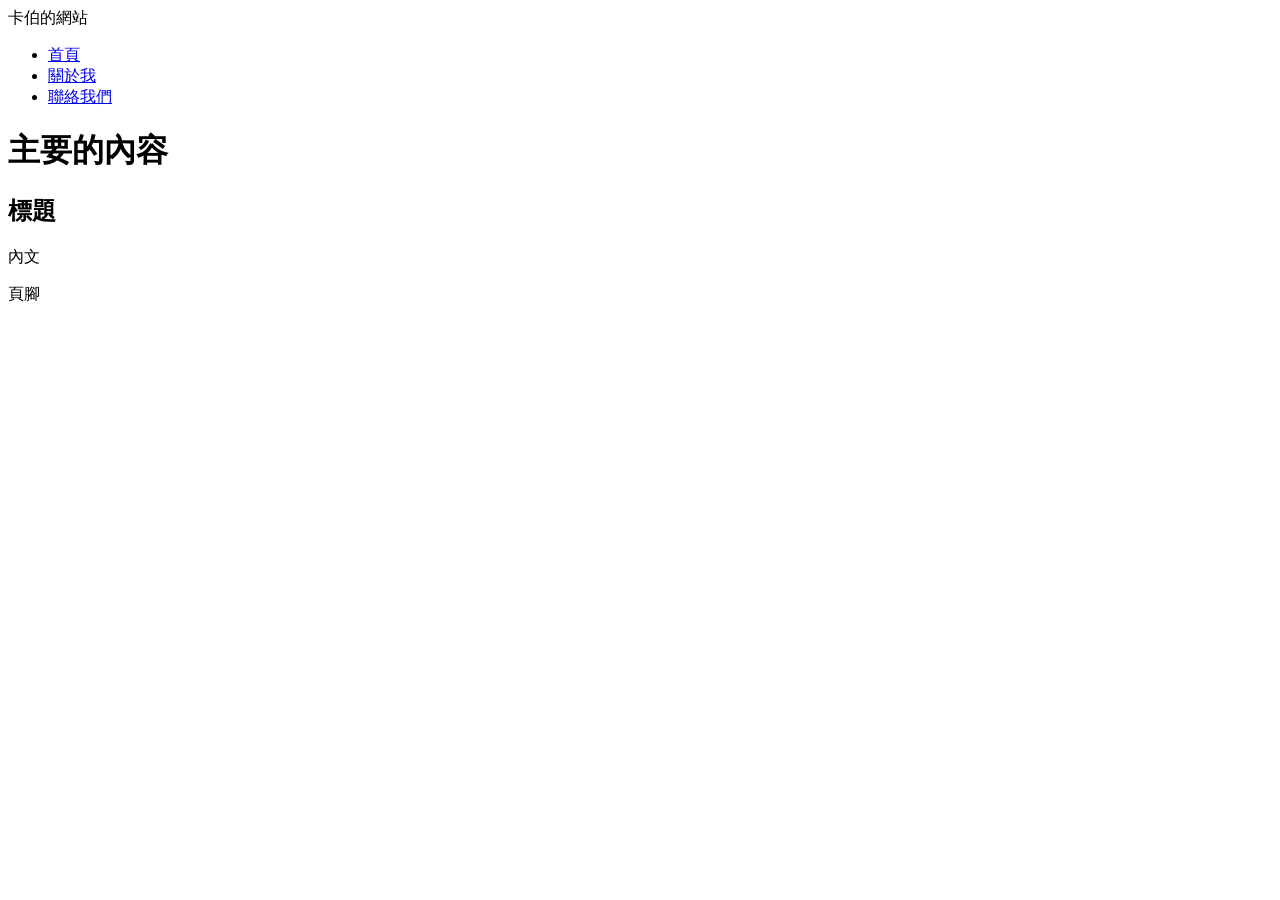
==== index.html @ 0fb3ade0 "Updates" ====
<!DOCTYPE html>
<html lang="en">
  <head>
    <meta charset="UTF-8" />
    <meta http-equiv="X-UA-Compatible" content="IE=edge" />
    <meta name="viewport" content="width=device-width, initial-scale=1.0" />
    <title>index</title>
    <script type="module" crossorigin src="/web-20250718/assets/main--idJjvcQ.js"></script>
    <link rel="stylesheet" crossorigin href="/web-20250718/assets/main-CLNYGv4C.css">
  </head>
  <body>
    卡伯的網站
    <nav>
  <ul>
    <li><a href="./index.html">首頁</a></li>
    <li><a href="./about.html">關於我</a></li>
    <li><a href="./contactUs.html">聯絡我們</a></li>
  </ul>
</nav>

    <main>
      <h1>主要的內容</h1>
      <div class="box"></div>
      <div class="box box-2"></div>
      <div class="box box-3"></div>

      <div class="card blue">
        <h2>標題</h2>
        <p>內文</p>
      </div>
    </main>

    <footer>
  頁腳
</footer>

  </body>
</html>
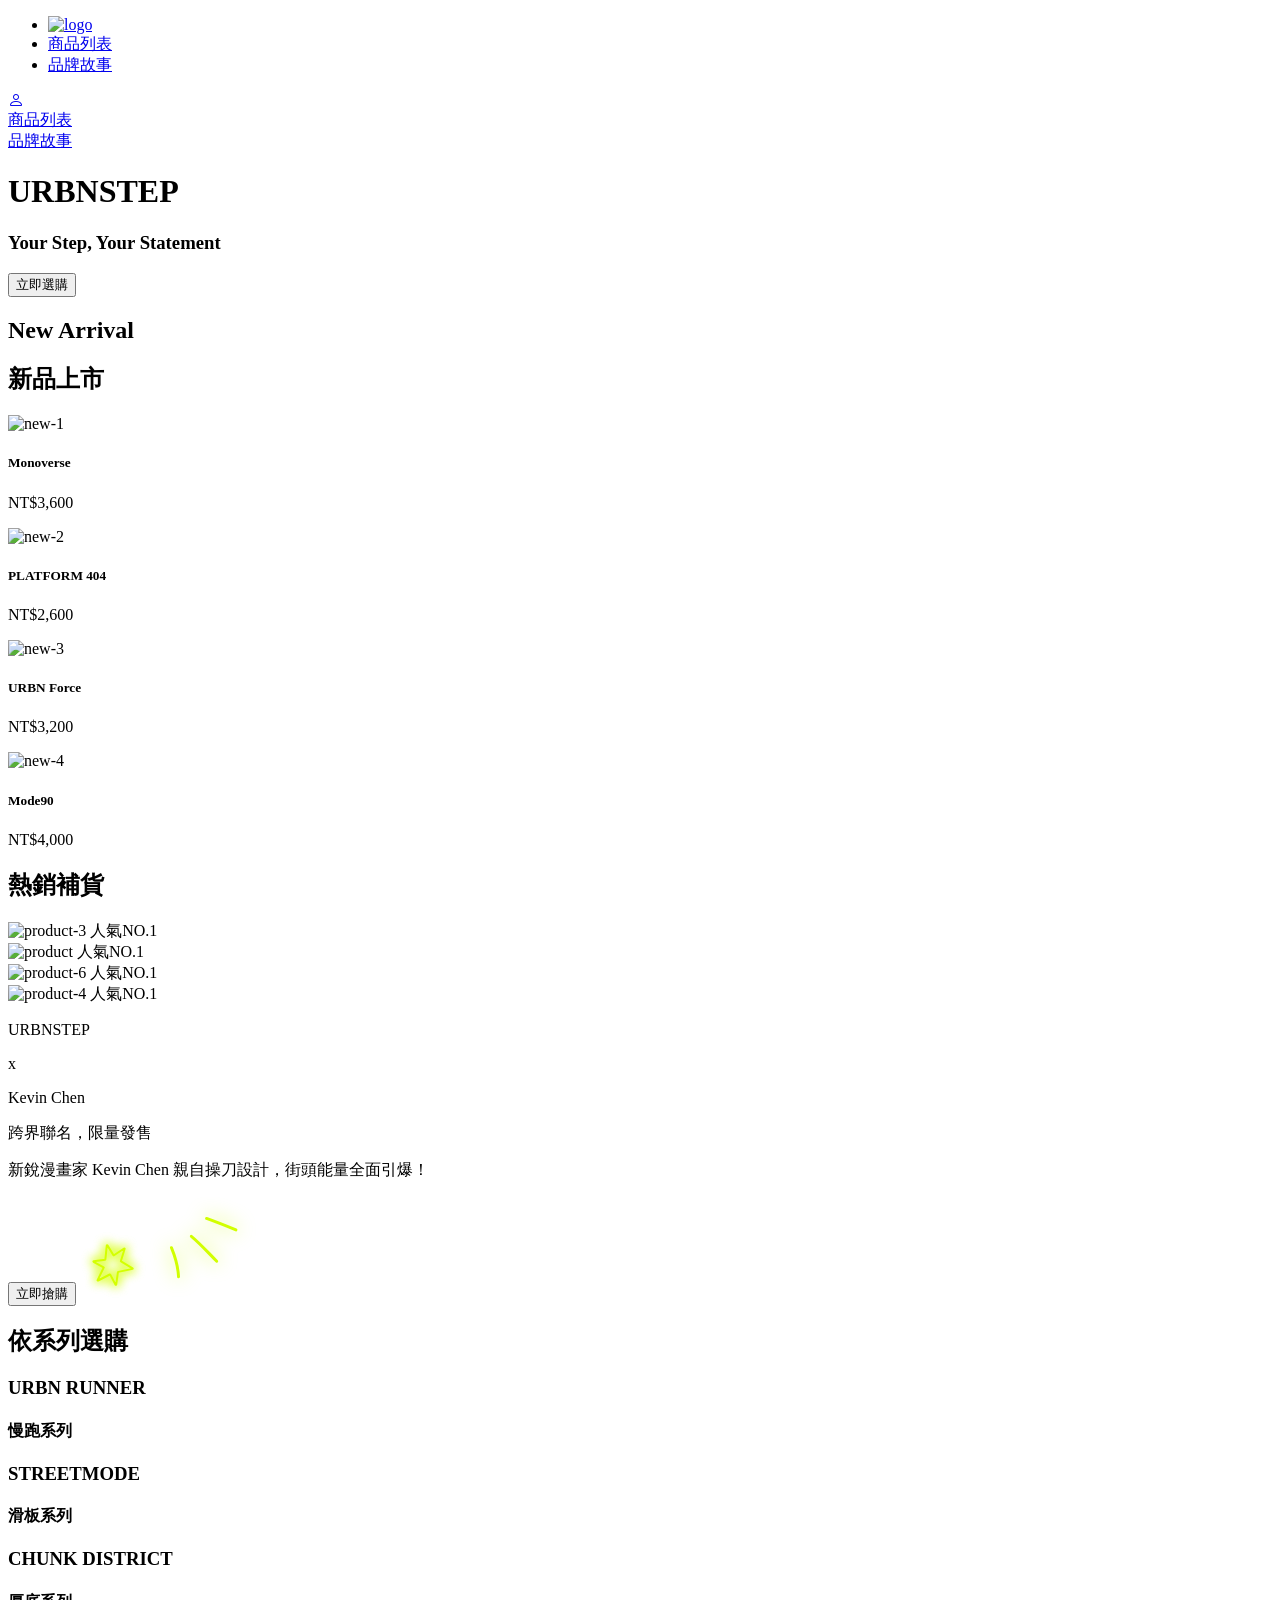
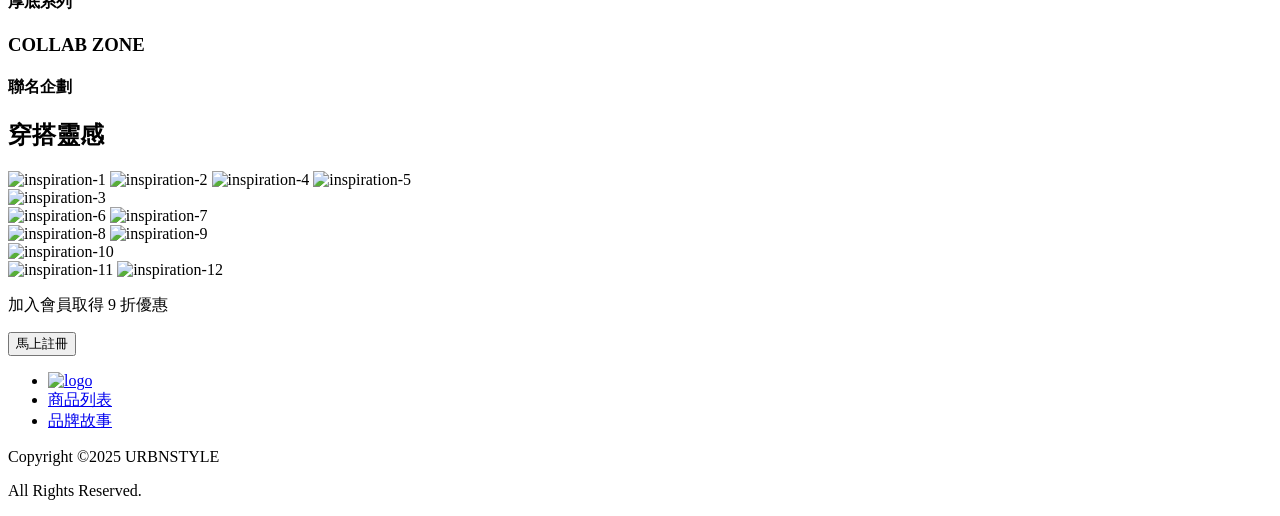
==== commit 09680629: "Updates" ====
--- a/index.html
+++ b/index.html
@@ -4,35 +4,229 @@
     <meta charset="UTF-8" />
     <meta http-equiv="X-UA-Compatible" content="IE=edge" />
     <meta name="viewport" content="width=device-width, initial-scale=1.0" />
-    <title>index</title>
-    <script type="module" crossorigin src="/web-20250718/assets/main--idJjvcQ.js"></script>
-    <link rel="stylesheet" crossorigin href="/web-20250718/assets/main-CLNYGv4C.css">
+    <title>首頁</title>
+    <script type="module" crossorigin src="/2025_week3-vite2/assets/main-CuCCaWo5.js"></script>
+    <link rel="stylesheet" crossorigin href="/2025_week3-vite2/assets/main-BG8jkCWv.css">
   </head>
   <body>
-    卡伯的網站
-    <nav>
-  <ul>
-    <li><a href="./index.html">首頁</a></li>
-    <li><a href="./about.html">關於我</a></li>
-    <li><a href="./contactUs.html">聯絡我們</a></li>
-  </ul>
-</nav>
-
-    <main>
-      <h1>主要的內容</h1>
-      <div class="box"></div>
-      <div class="box box-2"></div>
-      <div class="box box-3"></div>
-
-      <div class="card blue">
-        <h2>標題</h2>
-        <p>內文</p>
-      </div>
-    </main>
-
-    <footer>
-  頁腳
-</footer>
+
+    <link rel="stylesheet" href="https://cdn.jsdelivr.net/npm/bootstrap-icons@1.13.1/font/bootstrap-icons.min.css">
+
+<div class="container">
+        <nav class="d-flex align-center justify-between">
+            <ul class="py-16 py-sm-12 d-flex align-center">
+                <li>
+                    <a class="nav-logo me-48" href="index.html" target="_blank"><img src="/2025_week3-vite2/assets/logo-RhEl2I3y.svg" alt="logo"></a>
+                </li>
+                <li class="d-sm-none">
+                    <a class="me-40 py-12" href="products.html" target="_blank">商品列表</a></li>
+                <li class="d-sm-none">
+                    <a class="py-12" href="story.html" target="_blank">品牌故事</a></li>
+            </ul>
+            <a href="#"><i class="py-12 bi bi-person"></i></a>
+        </nav>
+ </div>
+
+<div class="container">
+    <div class="row-md text-center">
+        <div class="col-md-2">
+            <a class="d-none d-sm-block bg-primary-200 py-12" href="products.html" target="_blank">商品列表</a></li>
+        </div>
+        <div class="col-md-2">
+            <a class="d-none d-sm-block bg-primary-100 py-12" href="story.html" target="_blank">品牌故事</a></li>
+        </div>
+    </div>
+</div>
+<div class="banner-head">
+    <div class="banner-text">
+        <h1 class="display-1 display-2-md mb-16 mb-md-8 text-neutral-white">URBNSTEP</h1>
+        <h3 class="h3 h5-md mb-48 mb-md-32 text-neutral-white text-nowrap">Your Step, Your Statement</h3>
+        <button type="button" class="btn btn-green">立即選購</button>
+    </div>
+</div>
+<section class="container py-64 py-md-40">
+    <div class="text-center mb-32 mb-md-24">
+        <h2 class="display-2 h2-md mb-12 mb-md-8">New Arrival</h2>
+        <h2 class="h2 h4-md">新品上市</h2>
+    </div>
+    <div class="row row-md">
+        <div class="col-6 col-md-2">
+            <div class="card mb-40 mb-md-24">
+                <img class="mb-12 mb-md-8" src="/2025_week3-vite2/assets/new-1-DFuFJpu2.png" alt="new-1">
+                    <h5 class="h5 h6-md">Monoverse</h5>
+                    <p>NT$3,600</p>
+                </img>
+            </div>
+        </div>
+        <div class="col-6 col-md-2">
+            <div class="card mb-40 mb-md-24">
+                <img class="mb-12 mb-md-8" src="/2025_week3-vite2/assets/new-2-BCvgVdcV.png" alt="new-2">
+                    <h5 class="h5 h6-md">PLATFORM 404</h5>
+                    <p>NT$2,600</p>
+                </img>
+            </div>
+        </div>
+        <div class="col-6 col-md-2">
+            <div class="card">
+                <img class="mb-12 mb-md-8" src="/2025_week3-vite2/assets/new-3-DlHP5xvf.png" alt="new-3">
+                    <h5 class="h5 h6-md">URBN Force</h5>
+                    <p>NT$3,200</p>
+                </img>
+            </div>
+        </div>
+        <div class="col-6 col-md-2">
+            <div class="card">
+                <img class="mb-12 mb-md-8" src="/2025_week3-vite2/assets/new-4-1hP52Cz7.png" alt="new-4">
+                    <h5 class="h5 h6-md">Mode90</h5>
+                    <p>NT$4,000</p>
+                </img>
+            </div>
+        </div>
+    </div>
+</section>
+<section class="container py-64 py-md-40">
+    <h2 class="h2 h4-md mb-16">熱銷補貨</h2>
+    <div class="row row-md-flow overflow-md-auto">
+    <div class="col-3 px-md-8 w-md-300 flex-md-shrink0">
+        <div class="card-popular">
+            <img src="/2025_week3-vite2/assets/product-3-AxvEbKOW.png" alt="product-3">
+            <span class="tag-popular">人氣NO.1</span>
+        </div>
+    </div>
+    <div class="col-3 px-md-8 w-md-300 flex-md-shrink0">
+        <div class="card-popular">
+            <img src="/2025_week3-vite2/assets/product-ByIiOSCa.png" alt="product">
+            <span class="tag-popular">人氣NO.1</span>
+        </div>
+    </div>
+    <div class="col-3 px-md-8 w-md-300 flex-md-shrink0">
+        <div class="card-popular">
+            <img src="/2025_week3-vite2/assets/product-6-D5PaxBWx.png" alt="product-6">
+            <span class="tag-popular">人氣NO.1</span>
+        </div>
+    </div>
+    <div class="col-3 px-md-8 w-md-300 flex-md-shrink0">
+        <div class="card-popular">
+            <img src="/2025_week3-vite2/assets/product-4-CqyUCYzf.png" alt="product-4">
+            <span class="tag-popular">人氣NO.1</span>
+        </div>
+    </div>
+    </div>
+
+</section>
+<div class="banner-co text-center py-48 py-md-24  position-relative">
+    <div class="d-flex justify-center flex-md-column mb-16">
+        <p class="display-2 h2-md text-neutral-white mb-md-8">URBNSTEP</p>
+        <p class="h1 h3-md mx-24 text-primary-300 mb-mb-8">x</p>
+        <p class="display-2 h2-md text-neutral-white mb-md-16">Kevin Chen</p>
+    </div>
+    <p class="h2 h5-md text-neutral-white mb-32 mb-md-24">跨界聯名，限量發售</p>
+    <p class="text-20 h6-md text-neutral-500 mb-48 px-md-16 mb-md-32">新銳漫畫家 Kevin Chen 親自操刀設計，街頭能量全面引爆！</p>
+    <button type="button" class="btn btn-green">立即搶購</button>
+    <img class="star" src="data:image/svg+xml,%3csvg%20width='66'%20height='66'%20viewBox='0%200%2066%2066'%20fill='none'%20xmlns='http://www.w3.org/2000/svg'%3e%3cg%20filter='url(%23filter0_f_12008_13886)'%3e%3cpath%20d='M26.7724%2013.532L25.3662%2027.4297C25.3511%2027.5787%2025.2296%2027.6983%2025.0729%2027.7183L13.7243%2029.1696C13.4035%2029.2106%2013.3186%2029.6123%2013.5981%2029.7669L23.5412%2035.2677C23.6928%2035.3515%2023.7521%2035.5308%2023.6782%2035.6815L17.6019%2048.066C17.4639%2048.3473%2017.784%2048.6324%2018.0723%2048.4855L29.7974%2042.4996C29.9665%2042.4133%2030.1776%2042.4765%2030.2635%2042.6391L35.565%2052.6727C35.7153%2052.9572%2036.1639%2052.8854%2036.2071%2052.57L37.9056%2040.1498C37.924%2040.0153%2038.0294%2039.9061%2038.1694%2039.8767L52.4479%2036.874C52.7447%2036.8116%2052.8128%2036.4403%2052.5558%2036.287L41.0465%2029.424C40.9182%2029.3475%2040.8589%2029.1999%2040.901%2029.062L44.6436%2016.8139C44.7332%2016.5208%2044.3818%2016.285%2044.119%2016.462L33.9835%2023.2923C33.8208%2023.4019%2033.5938%2023.3561%2033.4926%2023.1932L27.4047%2013.3994C27.2373%2013.1302%2026.8038%2013.2212%2026.7724%2013.532Z'%20stroke='%23D4FF00'%20stroke-width='3'/%3e%3c/g%3e%3cg%20filter='url(%23filter1_f_12008_13886)'%3e%3cpath%20d='M26.7724%2013.532L25.3662%2027.4297C25.3511%2027.5787%2025.2296%2027.6983%2025.0729%2027.7183L13.7243%2029.1696C13.4035%2029.2106%2013.3186%2029.6123%2013.5981%2029.7669L23.5412%2035.2677C23.6928%2035.3515%2023.7521%2035.5308%2023.6782%2035.6815L17.6019%2048.066C17.4639%2048.3473%2017.784%2048.6324%2018.0723%2048.4855L29.7974%2042.4996C29.9665%2042.4133%2030.1776%2042.4765%2030.2635%2042.6391L35.565%2052.6727C35.7153%2052.9572%2036.1639%2052.8854%2036.2071%2052.57L37.9056%2040.1498C37.924%2040.0153%2038.0294%2039.9061%2038.1694%2039.8767L52.4479%2036.874C52.7447%2036.8116%2052.8128%2036.4403%2052.5558%2036.287L41.0465%2029.424C40.9182%2029.3475%2040.8589%2029.1999%2040.901%2029.062L44.6436%2016.8139C44.7332%2016.5208%2044.3818%2016.285%2044.119%2016.462L33.9835%2023.2923C33.8208%2023.4019%2033.5938%2023.3561%2033.4926%2023.1932L27.4047%2013.3994C27.2373%2013.1302%2026.8038%2013.2212%2026.7724%2013.532Z'%20stroke='%23D4FF00'%20stroke-width='3'/%3e%3c/g%3e%3cpath%20d='M26.7724%2013.532L25.3662%2027.4297C25.3511%2027.5787%2025.2296%2027.6983%2025.0729%2027.7183L13.7243%2029.1696C13.4035%2029.2106%2013.3186%2029.6123%2013.5981%2029.7669L23.5412%2035.2677C23.6928%2035.3515%2023.7521%2035.5308%2023.6782%2035.6815L17.6019%2048.066C17.4639%2048.3473%2017.784%2048.6324%2018.0723%2048.4855L29.7974%2042.4996C29.9665%2042.4133%2030.1776%2042.4765%2030.2635%2042.6391L35.565%2052.6727C35.7153%2052.9572%2036.1639%2052.8854%2036.2071%2052.57L37.9056%2040.1498C37.924%2040.0153%2038.0294%2039.9061%2038.1694%2039.8767L52.4479%2036.874C52.7447%2036.8116%2052.8128%2036.4403%2052.5558%2036.287L41.0465%2029.424C40.9182%2029.3475%2040.8589%2029.1999%2040.901%2029.062L44.6436%2016.8139C44.7332%2016.5208%2044.3818%2016.285%2044.119%2016.462L33.9835%2023.2923C33.8208%2023.4019%2033.5938%2023.3561%2033.4926%2023.1932L27.4047%2013.3994C27.2373%2013.1302%2026.8038%2013.2212%2026.7724%2013.532Z'%20stroke='%23D4FF00'%20stroke-width='2'/%3e%3cdefs%3e%3cfilter%20id='filter0_f_12008_13886'%20x='0.918457'%20y='0.741211'%20width='64.3027'%20height='64.6084'%20filterUnits='userSpaceOnUse'%20color-interpolation-filters='sRGB'%3e%3cfeFlood%20flood-opacity='0'%20result='BackgroundImageFix'/%3e%3cfeBlend%20mode='normal'%20in='SourceGraphic'%20in2='BackgroundImageFix'%20result='shape'/%3e%3cfeGaussianBlur%20stdDeviation='5.5'%20result='effect1_foregroundBlur_12008_13886'/%3e%3c/filter%3e%3cfilter%20id='filter1_f_12008_13886'%20x='0.918457'%20y='0.741211'%20width='64.3027'%20height='64.6084'%20filterUnits='userSpaceOnUse'%20color-interpolation-filters='sRGB'%3e%3cfeFlood%20flood-opacity='0'%20result='BackgroundImageFix'/%3e%3cfeBlend%20mode='normal'%20in='SourceGraphic'%20in2='BackgroundImageFix'%20result='shape'/%3e%3cfeGaussianBlur%20stdDeviation='5.5'%20result='effect1_foregroundBlur_12008_13886'/%3e%3c/filter%3e%3c/defs%3e%3c/svg%3e" alt="star">
+    <img class="sparkle" src="data:image/svg+xml,%3csvg%20width='107'%20height='101'%20viewBox='0%200%20107%20101'%20fill='none'%20xmlns='http://www.w3.org/2000/svg'%3e%3cpath%20d='M56.5204%2021.4447C66.4308%2025.0469%2076.181%2028.9198%2085.9276%2032.9321'%20stroke='%23D2FF01'%20stroke-width='2.93433'%20stroke-miterlimit='1.5'%20stroke-linecap='round'%20stroke-linejoin='round'/%3e%3cpath%20d='M41.3403%2039.2673C50.5561%2046.8512%2058.3486%2055.8527%2066.7269%2064.2858'%20stroke='%23D2FF01'%20stroke-width='2.93433'%20stroke-miterlimit='1.5'%20stroke-linecap='round'%20stroke-linejoin='round'/%3e%3cpath%20d='M21.438%2050.6704C25.2109%2059.9189%2028.0815%2069.8349%2028.5455%2079.8152'%20stroke='%23D2FF01'%20stroke-width='2.93433'%20stroke-miterlimit='1.5'%20stroke-linecap='round'%20stroke-linejoin='round'/%3e%3cg%20filter='url(%23filter0_f_12008_13892)'%3e%3cpath%20d='M56.5204%2021.4447C66.4308%2025.0469%2076.181%2028.9198%2085.9276%2032.9321'%20stroke='%23D2FF01'%20stroke-width='2.93433'%20stroke-miterlimit='1.5'%20stroke-linecap='round'%20stroke-linejoin='round'/%3e%3cpath%20d='M41.3403%2039.2683C50.5561%2046.8522%2058.3486%2055.8537%2066.7269%2064.2868'%20stroke='%23D2FF01'%20stroke-width='2.93433'%20stroke-miterlimit='1.5'%20stroke-linecap='round'%20stroke-linejoin='round'/%3e%3cpath%20d='M21.438%2050.6704C25.2109%2059.9189%2028.0815%2069.8349%2028.5455%2079.8152'%20stroke='%23D2FF01'%20stroke-width='2.93433'%20stroke-miterlimit='1.5'%20stroke-linecap='round'%20stroke-linejoin='round'/%3e%3c/g%3e%3cdefs%3e%3cfilter%20id='filter0_f_12008_13892'%20x='0.969971'%20y='0.977539'%20width='105.426'%20height='99.3047'%20filterUnits='userSpaceOnUse'%20color-interpolation-filters='sRGB'%3e%3cfeFlood%20flood-opacity='0'%20result='BackgroundImageFix'/%3e%3cfeBlend%20mode='normal'%20in='SourceGraphic'%20in2='BackgroundImageFix'%20result='shape'/%3e%3cfeGaussianBlur%20stdDeviation='9.5'%20result='effect1_foregroundBlur_12008_13892'/%3e%3c/filter%3e%3c/defs%3e%3c/svg%3e" alt="sparkle">
+</div>
+</div>
+<section class="container py-64 py-md-40">
+    <h2 class="h2 h4-md mb-16">依系列選購</h2>
+    <div class="row row-md">
+        <div class="col-3 col-md-2 mb-md-12">
+            <div class="card-product6">
+                <div class="card-product-text">
+                    <h3 class="h3 h6-md text-neutral-white mb-8">URBN RUNNER</h3>
+                    <h4 class="h4 h6-md text-neutral-white">慢跑系列</h4>
+                </div>
+            </div>
+        </div>
+        <div class="col-3 col-md-2 mb-md-12">
+            <div class="card-product11">
+                <div class="card-product-text">
+                    <h3 class="h3 h6-md text-neutral-white mb-8">STREETMODE</h3>
+                    <h4 class="h4 h6-md text-neutral-white">滑板系列</h4>
+                </div>
+            </div>
+        </div>
+        <div class="col-3 col-md-2">
+            <div class="card-product9 ">
+                <div class="card-product-text">
+                    <h3 class="h3 h6-md text-neutral-white mb-8">CHUNK DISTRICT</h3>
+                    <h4 class="h4 h6-md text-neutral-white">厚底系列</h4>
+                </div>
+            </div>
+        </div>
+        <div class="col-3 col-md-2">
+            <div class="card-product10">
+                <div class="card-product-text">
+                    <h3 class="h3 h6-md text-neutral-white mb-8">COLLAB ZONE</h3>
+                    <h4 class="h4 h6-md text-neutral-white">聯名企劃</h4>
+                </div>
+            </div>
+        </div>
+    </div>
+
+</section>
+<section class="container py-64 mb-48 py-md-40 mb-md-24"> 
+    <h2 class="h2 h4-md mb-16">穿搭靈感</h2>
+    <div class="wrap d-flex column-gap-8 columd-gap-md16  overflow-md-auto">
+        <div class="d-flex flex-column row-gap-8 w-66 d-md-contents">
+            <div class="d-flex column-gap-8 d-md-contents">
+                <img class="inspiration-img" src="/2025_week3-vite2/assets/inspiration-1-DfKNOocz.png" alt="inspiration-1">
+                <img class="inspiration-img" src="/2025_week3-vite2/assets/inspiration-2-BDjDmVQx.png" alt="inspiration-2">
+                <img class="inspiration-img" src="/2025_week3-vite2/assets/inspiration-4-CXnBlVsw.png" alt="inspiration-4">
+                <img class="inspiration-img" src="/2025_week3-vite2/assets/inspiration-5-DqqQzPWa.png" alt="inspiration-5">
+            </div>   
+            <div class="d-flex column-gap-8 d-md-contents">
+                <img class="inspiration-img" src="/2025_week3-vite2/assets/inspiration-3-DIOw8vX3.png" alt="inspiration-3">
+                <div class="d-flex flex-column row-gap-8 d-md-contents">
+                        <div class="d-flex column-gap-8 d-md-contents">
+                            <img class="inspiration-img" src="/2025_week3-vite2/assets/inspiration-6-Dk9lgMEe.png" alt="inspiration-6">
+                            <img class="inspiration-img" src="/2025_week3-vite2/assets/inspiration-7-ImmAd34h.png" alt="inspiration-7">
+                        </div>
+                        <div class="d-flex column-gap-8 d-md-contents">
+                            <img class="inspiration-img" src="/2025_week3-vite2/assets/inspiration-8-Ann8D3WO.png" alt="inspiration-8">
+                            <img class="inspiration-img" src="/2025_week3-vite2/assets/inspiration-9-PBbdk4I8.png" alt="inspiration-9">
+                        </div>
+                </div>
+            </div>
+        </div>
+        <div class="d-flex flex-column row-gap-8 w-33 d-md-contents">
+            <img class="inspiration-img" src="/2025_week3-vite2/assets/inspiration-10-BVOZ4J4I.png" alt="inspiration-10">
+            <div class="d-flex column-gap-8 d-md-contents">
+                <img class="inspiration-img" src="/2025_week3-vite2/assets/inspiration-11-DfL9ObnV.png" alt="inspiration-11">
+                <img class="inspiration-img" src="/2025_week3-vite2/assets/inspiration-12-DuuNx5Rt.png" alt="inspiration-12">
+            </div>
+        </div>
+    </div>
+</section>
+
+
+    <div class="coupon">
+        <div class="py-24 bg-primary-200 d-flex justify-center align-center">
+         <p class="h4 h5-sm me-24 me-sm-16">加入會員取得 9 折優惠</p>
+         <button class="btn btn-dark">馬上註冊</button>
+        </div>
+    </div>
+    <footer class="footer bg-neutral-100 py-64 py-sm-32">    
+        <div class="container">
+            <nav class="pb-24 mb-32 bb-line">
+                <ul class="py-16 py-sm-0 d-flex justify-between align-center d-sm-block">
+                <li class="mb-sm-8">
+                    <a class="nav-logo me-48" href="index.html" target="_blank"><img src="/2025_week3-vite2/assets/logo-RhEl2I3y.svg" alt="logo"></a>
+                </li>
+                <div class="d-flex align-center d-sm-block px-sm-12">
+                <li>
+                    <a class="me-40 mb-sm-4 py-12 d-md-block" href="products.html" target="_blank">商品列表</a></li>
+                <li>
+                    <a class="py-12 d-sm-block" href="story.html" target="_blank">品牌故事</a></li>
+                </div>
+                </ul>
+            </nav>
+        </div>
+        <div class="text-center">
+            <p class="footer-text">Copyright ©2025 URBNSTYLE</p>
+            <p class="footer-text">All Rights Reserved.</p>
+        </div>  
+    </footer>  
 
   </body>
 </html>
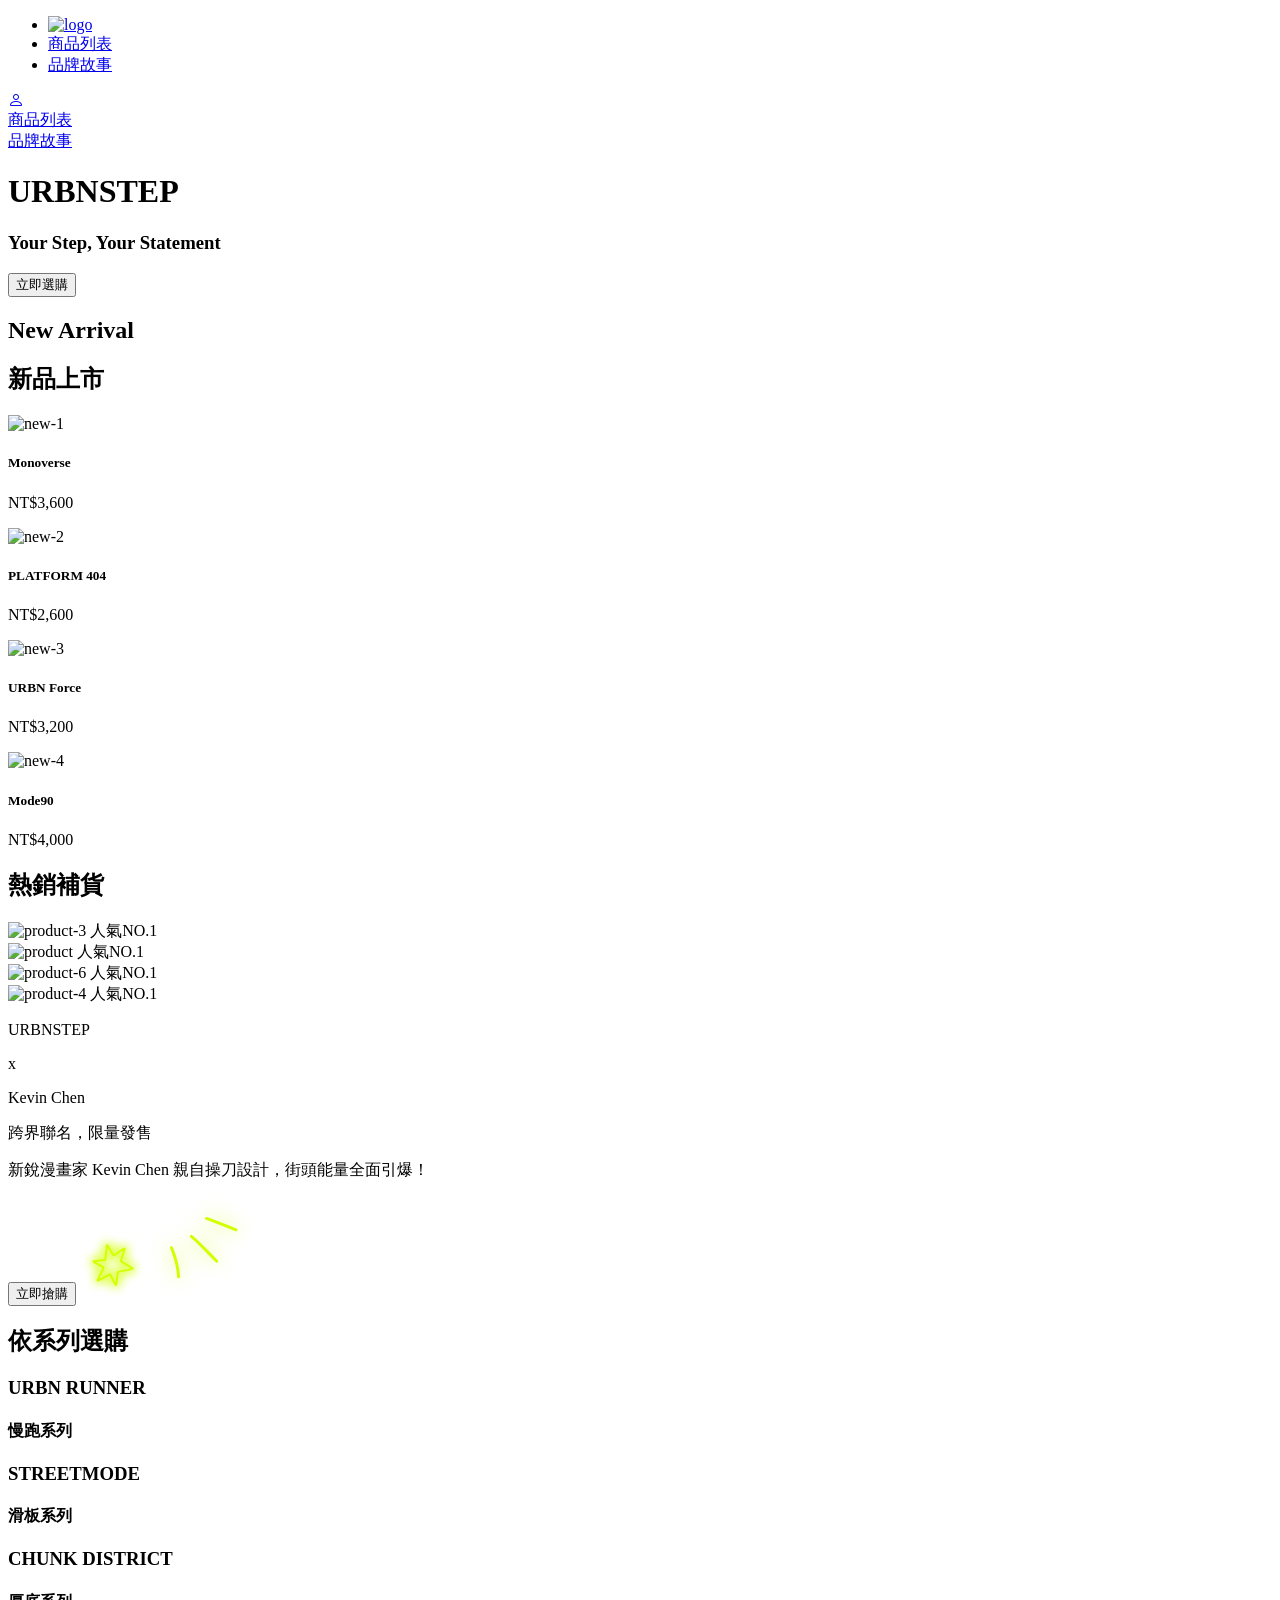
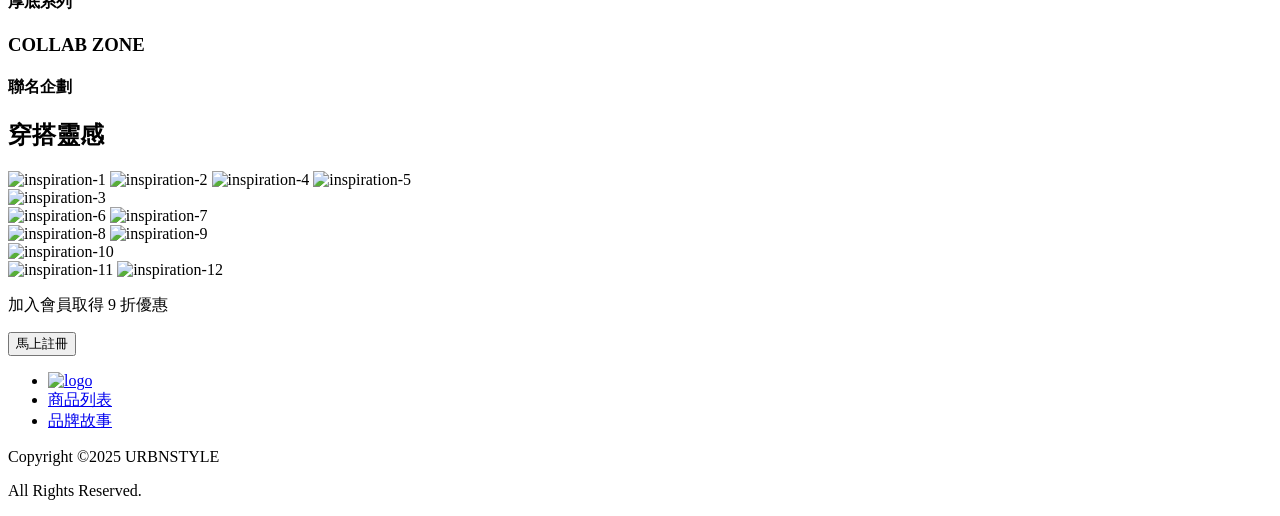
==== commit da25cdd2: "Updates" ====
--- a/index.html
+++ b/index.html
@@ -5,8 +5,9 @@
     <meta http-equiv="X-UA-Compatible" content="IE=edge" />
     <meta name="viewport" content="width=device-width, initial-scale=1.0" />
     <title>首頁</title>
-    <script type="module" crossorigin src="/2025_week3-vite2/assets/main-CuCCaWo5.js"></script>
-    <link rel="stylesheet" crossorigin href="/2025_week3-vite2/assets/main-BG8jkCWv.css">
+    <link href="https://unpkg.com/aos@2.3.1/dist/aos.css" rel="stylesheet">
+    <script type="module" crossorigin src="/2025_week3-vite2/assets/main-DscR-N1Q.js"></script>
+    <link rel="stylesheet" crossorigin href="/2025_week3-vite2/assets/main-Do0aAYG2.css">
   </head>
   <body>
 
@@ -16,25 +17,23 @@
         <nav class="d-flex align-center justify-between">
             <ul class="py-16 py-sm-12 d-flex align-center">
                 <li>
-                    <a class="nav-logo me-48" href="index.html" target="_blank"><img src="/2025_week3-vite2/assets/logo-RhEl2I3y.svg" alt="logo"></a>
+                    <a class="nav-logo me-48" href="index.html"><img src="/2025_week3-vite2/assets/logo-RhEl2I3y.svg" alt="logo"></a>
                 </li>
                 <li class="d-sm-none">
-                    <a class="me-40 py-12" href="products.html" target="_blank">商品列表</a></li>
+                    <a class="me-40 py-12" href="products.html">商品列表</a></li>
                 <li class="d-sm-none">
-                    <a class="py-12" href="story.html" target="_blank">品牌故事</a></li>
+                    <a class="py-12" href="story.html">品牌故事</a></li>
             </ul>
             <a href="#"><i class="py-12 bi bi-person"></i></a>
         </nav>
  </div>
 
-<div class="container">
-    <div class="row-md text-center">
-        <div class="col-md-2">
-            <a class="d-none d-sm-block bg-primary-200 py-12" href="products.html" target="_blank">商品列表</a></li>
-        </div>
-        <div class="col-md-2">
-            <a class="d-none d-sm-block bg-primary-100 py-12" href="story.html" target="_blank">品牌故事</a></li>
-        </div>
+<div class="wrap">
+    <div class="w-50">
+        <a class="d-none d-sm-block bg-primary-200 py-12" href="products.html">商品列表</a></li>
+    </div>
+    <div class="w-50">
+            <a class="d-none d-sm-block bg-primary-100 py-12" href="story.html">品牌故事</a></li>
     </div>
 </div>
 <div class="banner-head">
@@ -50,7 +49,7 @@
         <h2 class="h2 h4-md">新品上市</h2>
     </div>
     <div class="row row-md">
-        <div class="col-6 col-md-2">
+        <div class="col-6 col-md-2" data-aos="fade-up">
             <div class="card mb-40 mb-md-24">
                 <img class="mb-12 mb-md-8" src="/2025_week3-vite2/assets/new-1-DFuFJpu2.png" alt="new-1">
                     <h5 class="h5 h6-md">Monoverse</h5>
@@ -58,7 +57,7 @@
                 </img>
             </div>
         </div>
-        <div class="col-6 col-md-2">
+        <div class="col-6 col-md-2" data-aos="fade-up">
             <div class="card mb-40 mb-md-24">
                 <img class="mb-12 mb-md-8" src="/2025_week3-vite2/assets/new-2-BCvgVdcV.png" alt="new-2">
                     <h5 class="h5 h6-md">PLATFORM 404</h5>
@@ -66,7 +65,7 @@
                 </img>
             </div>
         </div>
-        <div class="col-6 col-md-2">
+        <div class="col-6 col-md-2" data-aos="fade-right">
             <div class="card">
                 <img class="mb-12 mb-md-8" src="/2025_week3-vite2/assets/new-3-DlHP5xvf.png" alt="new-3">
                     <h5 class="h5 h6-md">URBN Force</h5>
@@ -74,7 +73,7 @@
                 </img>
             </div>
         </div>
-        <div class="col-6 col-md-2">
+        <div class="col-6 col-md-2" data-aos="fade-left">
             <div class="card">
                 <img class="mb-12 mb-md-8" src="/2025_week3-vite2/assets/new-4-1hP52Cz7.png" alt="new-4">
                     <h5 class="h5 h6-md">Mode90</h5>
@@ -87,25 +86,25 @@
 <section class="container py-64 py-md-40">
     <h2 class="h2 h4-md mb-16">熱銷補貨</h2>
     <div class="row row-md-flow overflow-md-auto">
-    <div class="col-3 px-md-8 w-md-300 flex-md-shrink0">
+    <div class="col-3 px-md-8 w-md-300 flex-md-shrink0" data-aos="fade-up-right">
         <div class="card-popular">
             <img src="/2025_week3-vite2/assets/product-3-AxvEbKOW.png" alt="product-3">
             <span class="tag-popular">人氣NO.1</span>
         </div>
     </div>
-    <div class="col-3 px-md-8 w-md-300 flex-md-shrink0">
+    <div class="col-3 px-md-8 w-md-300 flex-md-shrink0" data-aos="fade-down-right">
         <div class="card-popular">
             <img src="/2025_week3-vite2/assets/product-ByIiOSCa.png" alt="product">
             <span class="tag-popular">人氣NO.1</span>
         </div>
     </div>
-    <div class="col-3 px-md-8 w-md-300 flex-md-shrink0">
+    <div class="col-3 px-md-8 w-md-300 flex-md-shrink0" data-aos="fade-down-left">
         <div class="card-popular">
             <img src="/2025_week3-vite2/assets/product-6-D5PaxBWx.png" alt="product-6">
             <span class="tag-popular">人氣NO.1</span>
         </div>
     </div>
-    <div class="col-3 px-md-8 w-md-300 flex-md-shrink0">
+    <div class="col-3 px-md-8 w-md-300 flex-md-shrink0" data-aos="fade-up-left">
         <div class="card-popular">
             <img src="/2025_week3-vite2/assets/product-4-CqyUCYzf.png" alt="product-4">
             <span class="tag-popular">人氣NO.1</span>
@@ -114,7 +113,7 @@
     </div>
 
 </section>
-<div class="banner-co text-center py-48 py-md-24  position-relative">
+<section class="banner-co text-center position-relative py-48 py-md-24" data-aos="zoom-in-left" data-aos-duration="2000">
     <div class="d-flex justify-center flex-md-column mb-16">
         <p class="display-2 h2-md text-neutral-white mb-md-8">URBNSTEP</p>
         <p class="h1 h3-md mx-24 text-primary-300 mb-mb-8">x</p>
@@ -125,9 +124,10 @@
     <button type="button" class="btn btn-green">立即搶購</button>
     <img class="star" src="data:image/svg+xml,%3csvg%20width='66'%20height='66'%20viewBox='0%200%2066%2066'%20fill='none'%20xmlns='http://www.w3.org/2000/svg'%3e%3cg%20filter='url(%23filter0_f_12008_13886)'%3e%3cpath%20d='M26.7724%2013.532L25.3662%2027.4297C25.3511%2027.5787%2025.2296%2027.6983%2025.0729%2027.7183L13.7243%2029.1696C13.4035%2029.2106%2013.3186%2029.6123%2013.5981%2029.7669L23.5412%2035.2677C23.6928%2035.3515%2023.7521%2035.5308%2023.6782%2035.6815L17.6019%2048.066C17.4639%2048.3473%2017.784%2048.6324%2018.0723%2048.4855L29.7974%2042.4996C29.9665%2042.4133%2030.1776%2042.4765%2030.2635%2042.6391L35.565%2052.6727C35.7153%2052.9572%2036.1639%2052.8854%2036.2071%2052.57L37.9056%2040.1498C37.924%2040.0153%2038.0294%2039.9061%2038.1694%2039.8767L52.4479%2036.874C52.7447%2036.8116%2052.8128%2036.4403%2052.5558%2036.287L41.0465%2029.424C40.9182%2029.3475%2040.8589%2029.1999%2040.901%2029.062L44.6436%2016.8139C44.7332%2016.5208%2044.3818%2016.285%2044.119%2016.462L33.9835%2023.2923C33.8208%2023.4019%2033.5938%2023.3561%2033.4926%2023.1932L27.4047%2013.3994C27.2373%2013.1302%2026.8038%2013.2212%2026.7724%2013.532Z'%20stroke='%23D4FF00'%20stroke-width='3'/%3e%3c/g%3e%3cg%20filter='url(%23filter1_f_12008_13886)'%3e%3cpath%20d='M26.7724%2013.532L25.3662%2027.4297C25.3511%2027.5787%2025.2296%2027.6983%2025.0729%2027.7183L13.7243%2029.1696C13.4035%2029.2106%2013.3186%2029.6123%2013.5981%2029.7669L23.5412%2035.2677C23.6928%2035.3515%2023.7521%2035.5308%2023.6782%2035.6815L17.6019%2048.066C17.4639%2048.3473%2017.784%2048.6324%2018.0723%2048.4855L29.7974%2042.4996C29.9665%2042.4133%2030.1776%2042.4765%2030.2635%2042.6391L35.565%2052.6727C35.7153%2052.9572%2036.1639%2052.8854%2036.2071%2052.57L37.9056%2040.1498C37.924%2040.0153%2038.0294%2039.9061%2038.1694%2039.8767L52.4479%2036.874C52.7447%2036.8116%2052.8128%2036.4403%2052.5558%2036.287L41.0465%2029.424C40.9182%2029.3475%2040.8589%2029.1999%2040.901%2029.062L44.6436%2016.8139C44.7332%2016.5208%2044.3818%2016.285%2044.119%2016.462L33.9835%2023.2923C33.8208%2023.4019%2033.5938%2023.3561%2033.4926%2023.1932L27.4047%2013.3994C27.2373%2013.1302%2026.8038%2013.2212%2026.7724%2013.532Z'%20stroke='%23D4FF00'%20stroke-width='3'/%3e%3c/g%3e%3cpath%20d='M26.7724%2013.532L25.3662%2027.4297C25.3511%2027.5787%2025.2296%2027.6983%2025.0729%2027.7183L13.7243%2029.1696C13.4035%2029.2106%2013.3186%2029.6123%2013.5981%2029.7669L23.5412%2035.2677C23.6928%2035.3515%2023.7521%2035.5308%2023.6782%2035.6815L17.6019%2048.066C17.4639%2048.3473%2017.784%2048.6324%2018.0723%2048.4855L29.7974%2042.4996C29.9665%2042.4133%2030.1776%2042.4765%2030.2635%2042.6391L35.565%2052.6727C35.7153%2052.9572%2036.1639%2052.8854%2036.2071%2052.57L37.9056%2040.1498C37.924%2040.0153%2038.0294%2039.9061%2038.1694%2039.8767L52.4479%2036.874C52.7447%2036.8116%2052.8128%2036.4403%2052.5558%2036.287L41.0465%2029.424C40.9182%2029.3475%2040.8589%2029.1999%2040.901%2029.062L44.6436%2016.8139C44.7332%2016.5208%2044.3818%2016.285%2044.119%2016.462L33.9835%2023.2923C33.8208%2023.4019%2033.5938%2023.3561%2033.4926%2023.1932L27.4047%2013.3994C27.2373%2013.1302%2026.8038%2013.2212%2026.7724%2013.532Z'%20stroke='%23D4FF00'%20stroke-width='2'/%3e%3cdefs%3e%3cfilter%20id='filter0_f_12008_13886'%20x='0.918457'%20y='0.741211'%20width='64.3027'%20height='64.6084'%20filterUnits='userSpaceOnUse'%20color-interpolation-filters='sRGB'%3e%3cfeFlood%20flood-opacity='0'%20result='BackgroundImageFix'/%3e%3cfeBlend%20mode='normal'%20in='SourceGraphic'%20in2='BackgroundImageFix'%20result='shape'/%3e%3cfeGaussianBlur%20stdDeviation='5.5'%20result='effect1_foregroundBlur_12008_13886'/%3e%3c/filter%3e%3cfilter%20id='filter1_f_12008_13886'%20x='0.918457'%20y='0.741211'%20width='64.3027'%20height='64.6084'%20filterUnits='userSpaceOnUse'%20color-interpolation-filters='sRGB'%3e%3cfeFlood%20flood-opacity='0'%20result='BackgroundImageFix'/%3e%3cfeBlend%20mode='normal'%20in='SourceGraphic'%20in2='BackgroundImageFix'%20result='shape'/%3e%3cfeGaussianBlur%20stdDeviation='5.5'%20result='effect1_foregroundBlur_12008_13886'/%3e%3c/filter%3e%3c/defs%3e%3c/svg%3e" alt="star">
     <img class="sparkle" src="data:image/svg+xml,%3csvg%20width='107'%20height='101'%20viewBox='0%200%20107%20101'%20fill='none'%20xmlns='http://www.w3.org/2000/svg'%3e%3cpath%20d='M56.5204%2021.4447C66.4308%2025.0469%2076.181%2028.9198%2085.9276%2032.9321'%20stroke='%23D2FF01'%20stroke-width='2.93433'%20stroke-miterlimit='1.5'%20stroke-linecap='round'%20stroke-linejoin='round'/%3e%3cpath%20d='M41.3403%2039.2673C50.5561%2046.8512%2058.3486%2055.8527%2066.7269%2064.2858'%20stroke='%23D2FF01'%20stroke-width='2.93433'%20stroke-miterlimit='1.5'%20stroke-linecap='round'%20stroke-linejoin='round'/%3e%3cpath%20d='M21.438%2050.6704C25.2109%2059.9189%2028.0815%2069.8349%2028.5455%2079.8152'%20stroke='%23D2FF01'%20stroke-width='2.93433'%20stroke-miterlimit='1.5'%20stroke-linecap='round'%20stroke-linejoin='round'/%3e%3cg%20filter='url(%23filter0_f_12008_13892)'%3e%3cpath%20d='M56.5204%2021.4447C66.4308%2025.0469%2076.181%2028.9198%2085.9276%2032.9321'%20stroke='%23D2FF01'%20stroke-width='2.93433'%20stroke-miterlimit='1.5'%20stroke-linecap='round'%20stroke-linejoin='round'/%3e%3cpath%20d='M41.3403%2039.2683C50.5561%2046.8522%2058.3486%2055.8537%2066.7269%2064.2868'%20stroke='%23D2FF01'%20stroke-width='2.93433'%20stroke-miterlimit='1.5'%20stroke-linecap='round'%20stroke-linejoin='round'/%3e%3cpath%20d='M21.438%2050.6704C25.2109%2059.9189%2028.0815%2069.8349%2028.5455%2079.8152'%20stroke='%23D2FF01'%20stroke-width='2.93433'%20stroke-miterlimit='1.5'%20stroke-linecap='round'%20stroke-linejoin='round'/%3e%3c/g%3e%3cdefs%3e%3cfilter%20id='filter0_f_12008_13892'%20x='0.969971'%20y='0.977539'%20width='105.426'%20height='99.3047'%20filterUnits='userSpaceOnUse'%20color-interpolation-filters='sRGB'%3e%3cfeFlood%20flood-opacity='0'%20result='BackgroundImageFix'/%3e%3cfeBlend%20mode='normal'%20in='SourceGraphic'%20in2='BackgroundImageFix'%20result='shape'/%3e%3cfeGaussianBlur%20stdDeviation='9.5'%20result='effect1_foregroundBlur_12008_13892'/%3e%3c/filter%3e%3c/defs%3e%3c/svg%3e" alt="sparkle">
-</div>
-</div>
-<section class="container py-64 py-md-40">
+</section>
+<section class="container py-64 py-md-40" 
+         data-aos="fade-up"
+         data-aos-duration="3000">
     <h2 class="h2 h4-md mb-16">依系列選購</h2>
     <div class="row row-md">
         <div class="col-3 col-md-2 mb-md-12">
@@ -167,15 +167,19 @@
 </section>
 <section class="container py-64 mb-48 py-md-40 mb-md-24"> 
     <h2 class="h2 h4-md mb-16">穿搭靈感</h2>
-    <div class="wrap d-flex column-gap-8 columd-gap-md16  overflow-md-auto">
+    <div class="wrap d-flex column-gap-8 columd-gap-md16  overflow-md-auto" 
+         data-aos="fade-right"
+         data-aos-offset="300"
+         data-aos-easing="ease-in-sine">
         <div class="d-flex flex-column row-gap-8 w-66 d-md-contents">
-            <div class="d-flex column-gap-8 d-md-contents">
+            <div class="d-flex column-gap-8 d-md-contents" >
                 <img class="inspiration-img" src="/2025_week3-vite2/assets/inspiration-1-DfKNOocz.png" alt="inspiration-1">
                 <img class="inspiration-img" src="/2025_week3-vite2/assets/inspiration-2-BDjDmVQx.png" alt="inspiration-2">
                 <img class="inspiration-img" src="/2025_week3-vite2/assets/inspiration-4-CXnBlVsw.png" alt="inspiration-4">
                 <img class="inspiration-img" src="/2025_week3-vite2/assets/inspiration-5-DqqQzPWa.png" alt="inspiration-5">
             </div>   
-            <div class="d-flex column-gap-8 d-md-contents">
+            <div class="d-flex column-gap-8 d-md-contents" data-aos="fade-up"
+     data-aos-duration="3000">
                 <img class="inspiration-img" src="/2025_week3-vite2/assets/inspiration-3-DIOw8vX3.png" alt="inspiration-3">
                 <div class="d-flex flex-column row-gap-8 d-md-contents">
                         <div class="d-flex column-gap-8 d-md-contents">
@@ -189,7 +193,10 @@
                 </div>
             </div>
         </div>
-        <div class="d-flex flex-column row-gap-8 w-33 d-md-contents">
+        <div class="d-flex flex-column row-gap-8 w-33 d-md-contents" 
+             data-aos="fade-down"
+             data-aos-easing="linear" 
+             data-aos-duration="1500">
             <img class="inspiration-img" src="/2025_week3-vite2/assets/inspiration-10-BVOZ4J4I.png" alt="inspiration-10">
             <div class="d-flex column-gap-8 d-md-contents">
                 <img class="inspiration-img" src="/2025_week3-vite2/assets/inspiration-11-DfL9ObnV.png" alt="inspiration-11">
@@ -211,13 +218,13 @@
             <nav class="pb-24 mb-32 bb-line">
                 <ul class="py-16 py-sm-0 d-flex justify-between align-center d-sm-block">
                 <li class="mb-sm-8">
-                    <a class="nav-logo me-48" href="index.html" target="_blank"><img src="/2025_week3-vite2/assets/logo-RhEl2I3y.svg" alt="logo"></a>
+                    <a class="nav-logo me-48" href="index.html"><img src="/2025_week3-vite2/assets/logo-RhEl2I3y.svg" alt="logo"></a>
                 </li>
                 <div class="d-flex align-center d-sm-block px-sm-12">
                 <li>
-                    <a class="me-40 mb-sm-4 py-12 d-md-block" href="products.html" target="_blank">商品列表</a></li>
+                    <a class="me-40 mb-sm-4 py-12 d-md-block" href="products.html">商品列表</a></li>
                 <li>
-                    <a class="py-12 d-sm-block" href="story.html" target="_blank">品牌故事</a></li>
+                    <a class="py-12 d-sm-block" href="story.html">品牌故事</a></li>
                 </div>
                 </ul>
             </nav>
@@ -227,6 +234,9 @@
             <p class="footer-text">All Rights Reserved.</p>
         </div>  
     </footer>  
-
+    <script src="https://unpkg.com/aos@2.3.1/dist/aos.js"></script>
+    <script>
+        AOS.init();
+    </script>
   </body>
 </html>
